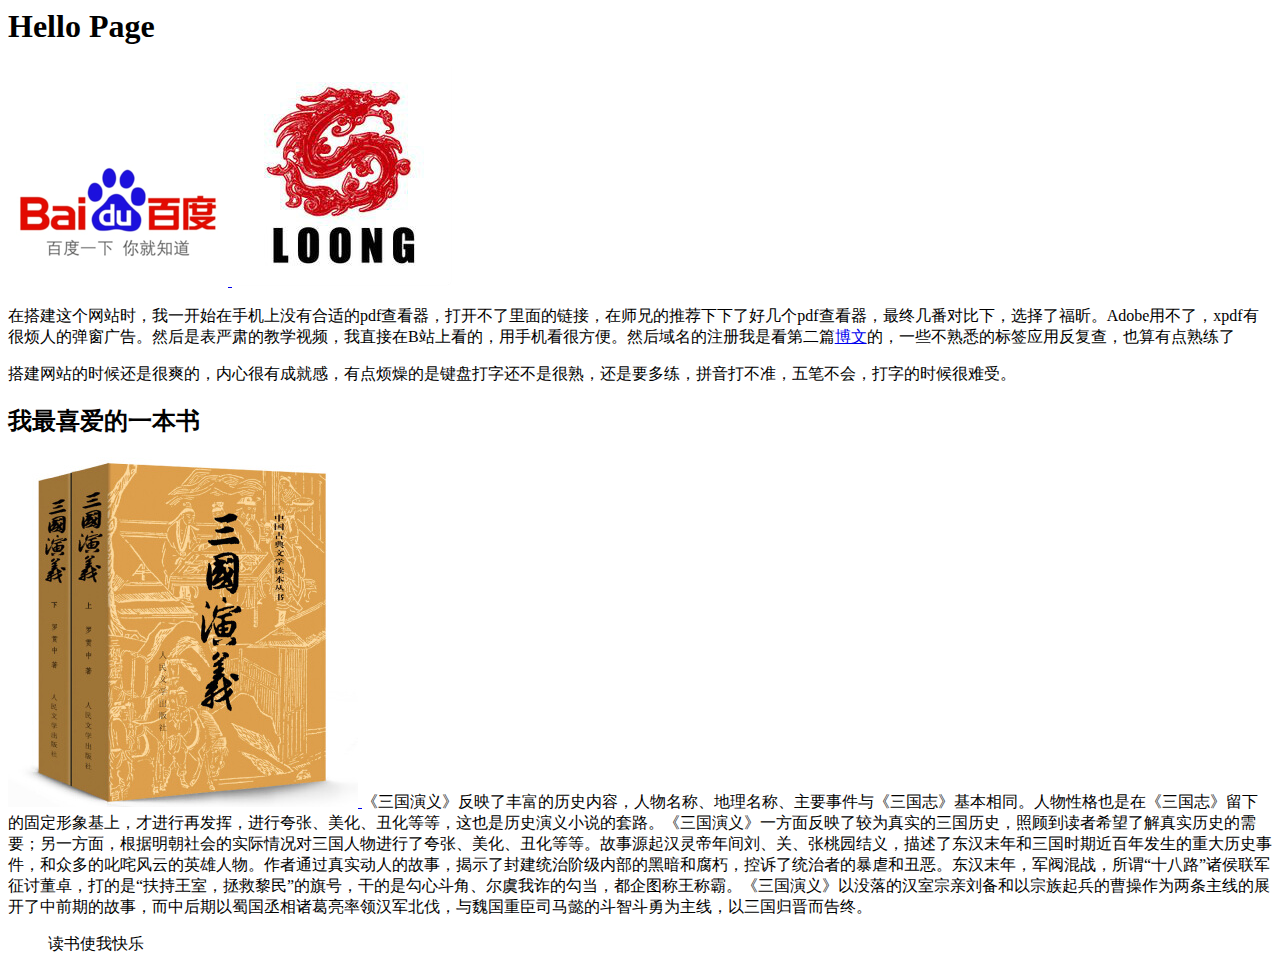
==== index.html @ 84b8c830 "fix a typo" ====
<html>
    <head>
        <title>陈威龙的网站</title>
    </head>
    <body>
        <h1>Hello Page</h1>
        <a href="https://www.baidu.com/">
        <img src ="img/baidu.png">
        </a>
        <img src="img/loong.jpg">
        <p>在搭建这个网站时，我一开始在手机上没有合适的pdf查看器，打开不了里面的链接，在师兄的推荐下下了好几个pdf查看器，最终几番对比下，选择了福昕。Adobe用不了，xpdf有很烦人的弹窗广告。然后是表严肃的教学视频，我直接在B站上看的，用手机看很方便。然后域名的注册我是看第二篇<a href="https://blog.csdn.net/u012168038/article/details/77715439">博文</a>的，一些不熟悉的标签应用反复查，也算有点熟练了</p>
        <p>搭建网站的时候还是很爽的，内心很有成就感，有点烦燥的是键盘打字还不是很熟，还是要多练，拼音打不准，五笔不会，打字的时候很难受。</p>
        <h2>我最喜爱的一本书</h2>
        <p> 
        <a href="https://item.jd.com/10396921761.html"> <img src ="img/三国演义.png"> </a>
       《三国演义》反映了丰富的历史内容，人物名称、地理名称、主要事件与《三国志》基本相同。人物性格也是在《三国志》留下的固定形象基上，才进行再发挥，进行夸张、美化、丑化等等，这也是历史演义小说的套路。《三国演义》一方面反映了较为真实的三国历史，照顾到读者希望了解真实历史的需要；另一方面，根据明朝社会的实际情况对三国人物进行了夸张、美化、丑化等等。故事源起汉灵帝年间刘、关、张桃园结义，描述了东汉末年和三国时期近百年发生的重大历史事件，和众多的叱咤风云的英雄人物。作者通过真实动人的故事，揭示了封建统治阶级内部的黑暗和腐朽，控诉了统治者的暴虐和丑恶。东汉末年，军阀混战，所谓“十八路”诸侯联军征讨董卓，打的是“扶持王室，拯救黎民”的旗号，干的是勾心斗角、尔虞我诈的勾当，都企图称王称霸。《三国演义》以没落的汉室宗亲刘备和以宗族起兵的曹操作为两条主线的展开了中前期的故事，而中后期以蜀国丞相诸葛亮率领汉军北伐，与魏国重臣司马懿的斗智斗勇为主线，以三国归晋而告终。
        </p>
        <blockquote>读书使我快乐</blockquote>
    </body>
</html>
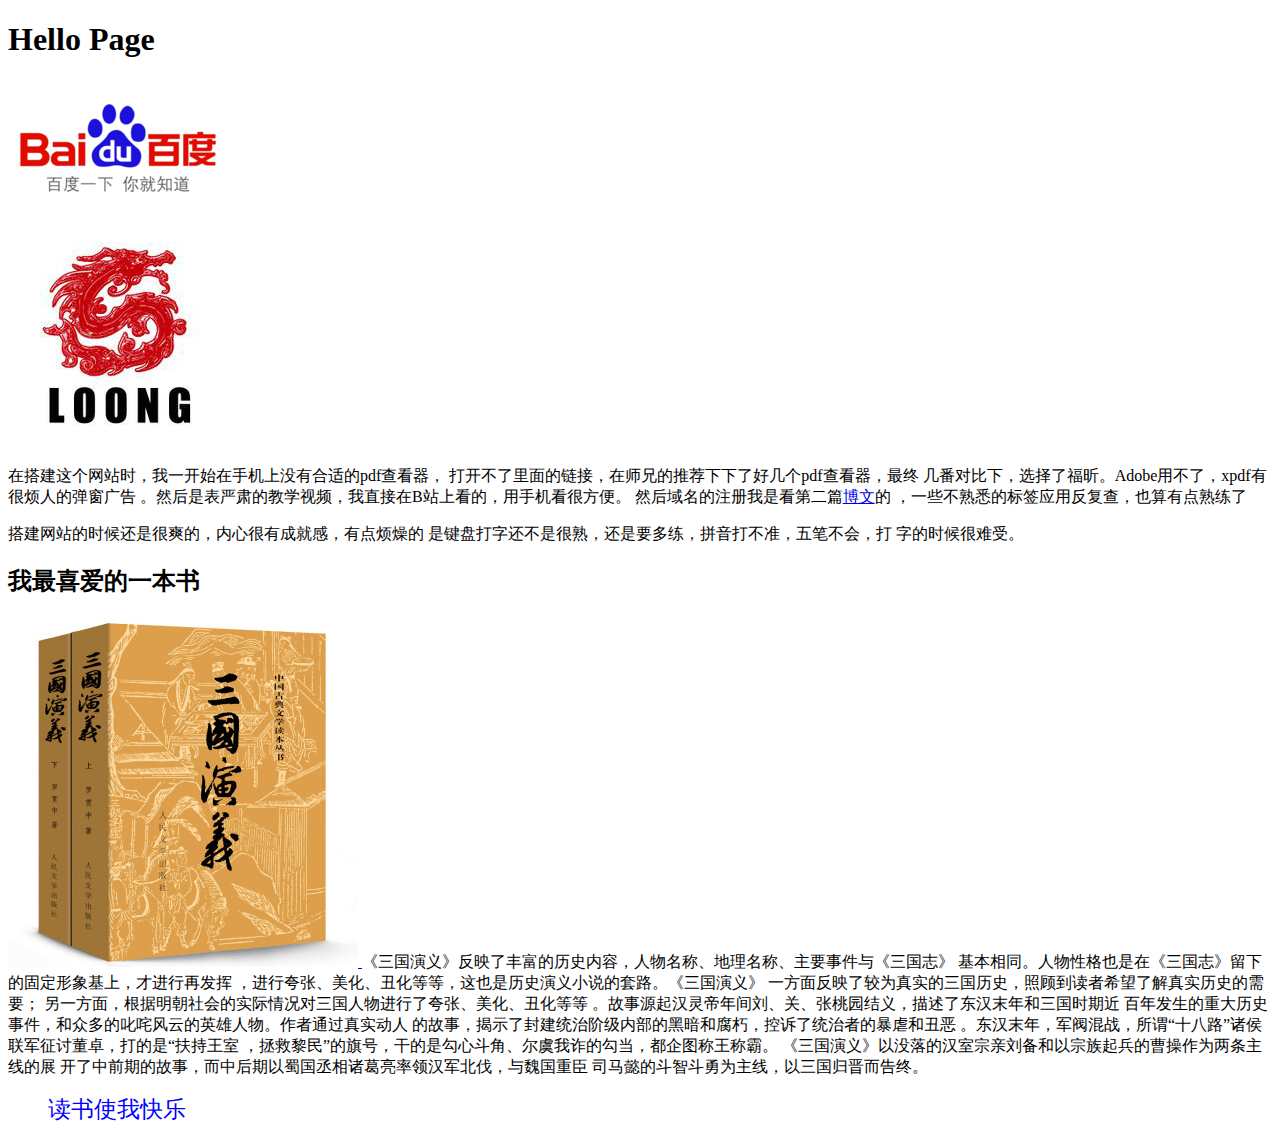
==== commit da5891cf: "fix a typo" ====
--- a/index.html
+++ b/index.html
@@ -1,20 +1,45 @@
+<!doctype html>
 <html>
+    <link rel="stylesheet" href="index.css">
     <head>
+
         <title>陈威龙的网站</title>
     </head>
+    <meta charset="utf-8">
     <body>
         <h1>Hello Page</h1>
-        <a href="https://www.baidu.com/">
-        <img src ="img/baidu.png">
-        </a>
+        <div>
+            <a href="https://www.baidu.com/">
+            <img src ="img/baidu.png">
+            </a>
+        </div>
         <img src="img/loong.jpg">
-        <p>在搭建这个网站时，我一开始在手机上没有合适的pdf查看器，打开不了里面的链接，在师兄的推荐下下了好几个pdf查看器，最终几番对比下，选择了福昕。Adobe用不了，xpdf有很烦人的弹窗广告。然后是表严肃的教学视频，我直接在B站上看的，用手机看很方便。然后域名的注册我是看第二篇<a href="https://blog.csdn.net/u012168038/article/details/77715439">博文</a>的，一些不熟悉的标签应用反复查，也算有点熟练了</p>
-        <p>搭建网站的时候还是很爽的，内心很有成就感，有点烦燥的是键盘打字还不是很熟，还是要多练，拼音打不准，五笔不会，打字的时候很难受。</p>
+        <p>在搭建这个网站时，我一开始在手机上没有合适的pdf查看器，
+            打开不了里面的链接，在师兄的推荐下下了好几个pdf查看器，最终
+            几番对比下，选择了福昕。Adobe用不了，xpdf有很烦人的弹窗广告
+            。然后是表严肃的教学视频，我直接在B站上看的，用手机看很方便。
+            然后域名的注册我是看第二篇<a href="https://blog.csdn.net/u012168038/article/details/77715439">博文</a>的
+            ，一些不熟悉的标签应用反复查，也算有点熟练了</p>
+        <p>搭建网站的时候还是很爽的，内心很有成就感，有点烦燥的
+            是键盘打字还不是很熟，还是要多练，拼音打不准，五笔不会，打
+            字的时候很难受。</p>
         <h2>我最喜爱的一本书</h2>
         <p> 
         <a href="https://item.jd.com/10396921761.html"> <img src ="img/三国演义.png"> </a>
-       《三国演义》反映了丰富的历史内容，人物名称、地理名称、主要事件与《三国志》基本相同。人物性格也是在《三国志》留下的固定形象基上，才进行再发挥，进行夸张、美化、丑化等等，这也是历史演义小说的套路。《三国演义》一方面反映了较为真实的三国历史，照顾到读者希望了解真实历史的需要；另一方面，根据明朝社会的实际情况对三国人物进行了夸张、美化、丑化等等。故事源起汉灵帝年间刘、关、张桃园结义，描述了东汉末年和三国时期近百年发生的重大历史事件，和众多的叱咤风云的英雄人物。作者通过真实动人的故事，揭示了封建统治阶级内部的黑暗和腐朽，控诉了统治者的暴虐和丑恶。东汉末年，军阀混战，所谓“十八路”诸侯联军征讨董卓，打的是“扶持王室，拯救黎民”的旗号，干的是勾心斗角、尔虞我诈的勾当，都企图称王称霸。《三国演义》以没落的汉室宗亲刘备和以宗族起兵的曹操作为两条主线的展开了中前期的故事，而中后期以蜀国丞相诸葛亮率领汉军北伐，与魏国重臣司马懿的斗智斗勇为主线，以三国归晋而告终。
+       《三国演义》反映了丰富的历史内容，人物名称、地理名称、主要事件与《三国志》
+       基本相同。人物性格也是在《三国志》留下的固定形象基上，才进行再发挥
+       ，进行夸张、美化、丑化等等，这也是历史演义小说的套路。《三国演义》
+       一方面反映了较为真实的三国历史，照顾到读者希望了解真实历史的需要；
+       另一方面，根据明朝社会的实际情况对三国人物进行了夸张、美化、丑化等等
+       。故事源起汉灵帝年间刘、关、张桃园结义，描述了东汉末年和三国时期近
+       百年发生的重大历史事件，和众多的叱咤风云的英雄人物。作者通过真实动人
+       的故事，揭示了封建统治阶级内部的黑暗和腐朽，控诉了统治者的暴虐和丑恶
+       。东汉末年，军阀混战，所谓“十八路”诸侯联军征讨董卓，打的是“扶持王室
+       ，拯救黎民”的旗号，干的是勾心斗角、尔虞我诈的勾当，都企图称王称霸。
+       《三国演义》以没落的汉室宗亲刘备和以宗族起兵的曹操作为两条主线的展
+       开了中前期的故事，而中后期以蜀国丞相诸葛亮率领汉军北伐，与魏国重臣
+       司马懿的斗智斗勇为主线，以三国归晋而告终。
         </p>
-        <blockquote>读书使我快乐</blockquote>
+        <blockquote><big><big>读书使我快乐</big></big></blockquote>
     </body>
 </html>--- a/index.css
+++ b/index.css
@@ -0,0 +1,4 @@
+blockquote{
+    color: blue;
+
+}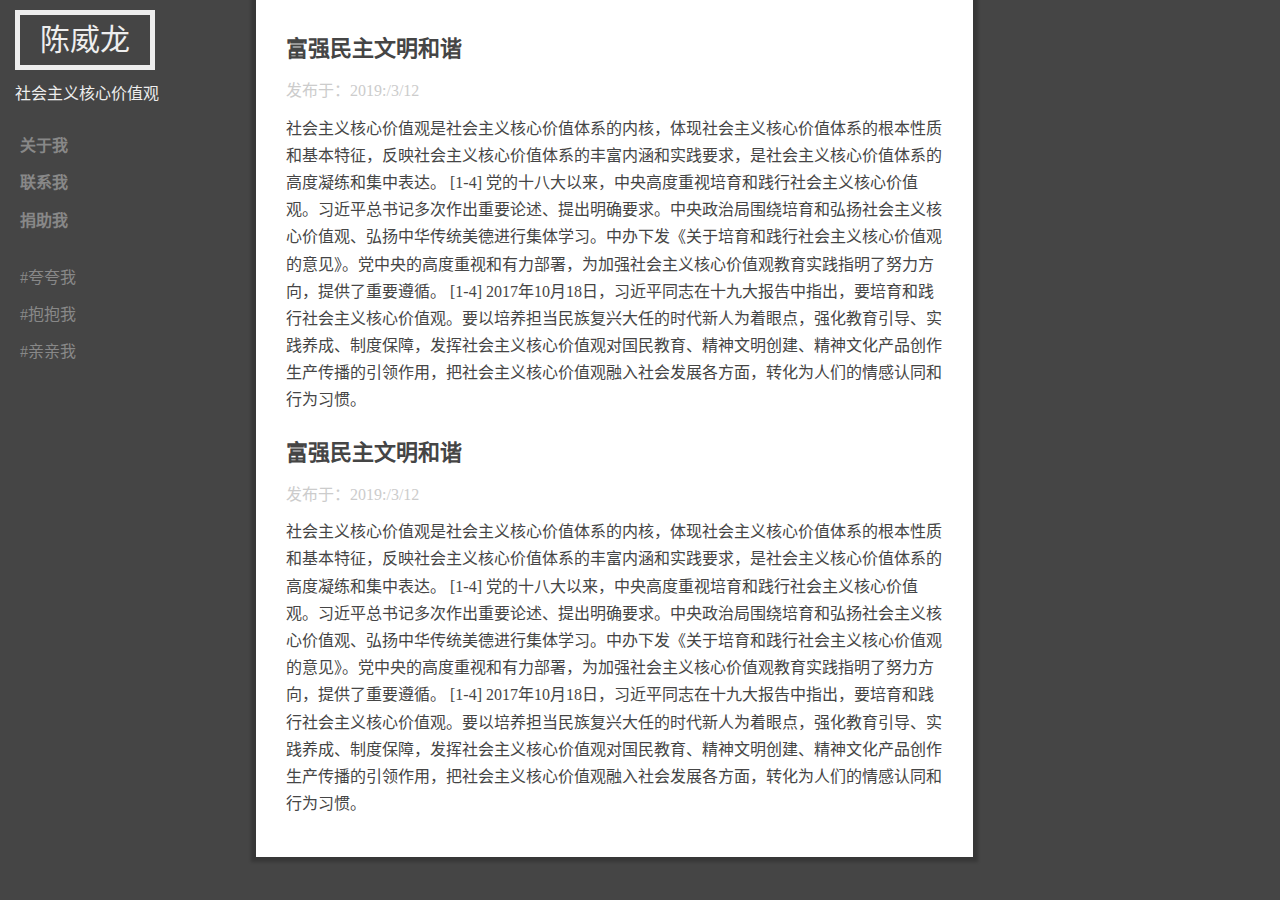
==== commit f107cbb1: "1st" ====
--- a/index.html
+++ b/index.html
@@ -1,45 +1,54 @@
-<!doctype html>
-<html>
-    <link rel="stylesheet" href="index.css">
-    <head>
+<!DOCTYPE html>
+<html lang="zh-cn">
+<head>
+    <meta charset="UTF-8">
+    <meta name="viewport" content="width=di, initial-scale=1.0">
+    <meta http-equiv="X-UA-Compatible" content="ie=edge">
+    <link rel="stylesheet" href="css/normalize.css">
+    <link rel="stylesheet" href="css/main.css">
+    <title>陈威龙的个人博客</title>
+</head>
+<body>
+    <div class="side-bar">
+        <div class="header"><!--导航-->
+            <a href="index.html" class="logo">陈威龙</a>
+            <div class="intro">社会主义核心价值观</div>
+        </div>
+        <div class="nav">
+            <a href="#" class="item">关于我</a>
+            <a href="#" class="item">联系我</a>
+            <a href="#" class="item">捐助我</a>
+        </div>
+        <div class="tag-list">
+            <a href="#" class="item">#夸夸我</a>
+            <a href="#" class="item">#抱抱我</a>
+            <a href="#" class="item">#亲亲我</a>
+        </div>
+    </div>
+    <div class="main">
+        <div class="article-list">
+            <div class="item">
+                <div class="title">富强民主文明和谐</div>
+                <div class="status">发布于：2019:/3/12</div>
+                <div class="content">
+                    社会主义核心价值观是社会主义核心价值体系的内核，体现社会主义核心价值体系的根本性质和基本特征，反映社会主义核心价值体系的丰富内涵和实践要求，是社会主义核心价值体系的高度凝练和集中表达。 [1-4] 
+党的十八大以来，中央高度重视培育和践行社会主义核心价值观。习近平总书记多次作出重要论述、提出明确要求。中央政治局围绕培育和弘扬社会主义核心价值观、弘扬中华传统美德进行集体学习。中办下发《关于培育和践行社会主义核心价值观的意见》。党中央的高度重视和有力部署，为加强社会主义核心价值观教育实践指明了努力方向，提供了重要遵循。 [1-4] 
+2017年10月18日，习近平同志在十九大报告中指出，要培育和践行社会主义核心价值观。要以培养担当民族复兴大任的时代新人为着眼点，强化教育引导、实践养成、制度保障，发挥社会主义核心价值观对国民教育、精神文明创建、精神文化产品创作生产传播的引领作用，把社会主义核心价值观融入社会发展各方面，转化为人们的情感认同和行为习惯。
+                </div>
+                
+            </div>
+            <div class="item">
+                <div class="title">富强民主文明和谐</div>
+                <div class="status">发布于：2019:/3/12</div>
+                <div class="content">
+                    社会主义核心价值观是社会主义核心价值体系的内核，体现社会主义核心价值体系的根本性质和基本特征，反映社会主义核心价值体系的丰富内涵和实践要求，是社会主义核心价值体系的高度凝练和集中表达。 [1-4] 
+党的十八大以来，中央高度重视培育和践行社会主义核心价值观。习近平总书记多次作出重要论述、提出明确要求。中央政治局围绕培育和弘扬社会主义核心价值观、弘扬中华传统美德进行集体学习。中办下发《关于培育和践行社会主义核心价值观的意见》。党中央的高度重视和有力部署，为加强社会主义核心价值观教育实践指明了努力方向，提供了重要遵循。 [1-4] 
+2017年10月18日，习近平同志在十九大报告中指出，要培育和践行社会主义核心价值观。要以培养担当民族复兴大任的时代新人为着眼点，强化教育引导、实践养成、制度保障，发挥社会主义核心价值观对国民教育、精神文明创建、精神文化产品创作生产传播的引领作用，把社会主义核心价值观融入社会发展各方面，转化为人们的情感认同和行为习惯。
+                </div>
+                
+            </div>
+        </div>
+    </div>
 
-        <title>陈威龙的网站</title>
-    </head>
-    <meta charset="utf-8">
-    <body>
-        <h1>Hello Page</h1>
-        <div>
-            <a href="https://www.baidu.com/">
-            <img src ="img/baidu.png">
-            </a>
-        </div>
-        <img src="img/loong.jpg">
-        <p>在搭建这个网站时，我一开始在手机上没有合适的pdf查看器，
-            打开不了里面的链接，在师兄的推荐下下了好几个pdf查看器，最终
-            几番对比下，选择了福昕。Adobe用不了，xpdf有很烦人的弹窗广告
-            。然后是表严肃的教学视频，我直接在B站上看的，用手机看很方便。
-            然后域名的注册我是看第二篇<a href="https://blog.csdn.net/u012168038/article/details/77715439">博文</a>的
-            ，一些不熟悉的标签应用反复查，也算有点熟练了</p>
-        <p>搭建网站的时候还是很爽的，内心很有成就感，有点烦燥的
-            是键盘打字还不是很熟，还是要多练，拼音打不准，五笔不会，打
-            字的时候很难受。</p>
-        <h2>我最喜爱的一本书</h2>
-        <p> 
-        <a href="https://item.jd.com/10396921761.html"> <img src ="img/三国演义.png"> </a>
-       《三国演义》反映了丰富的历史内容，人物名称、地理名称、主要事件与《三国志》
-       基本相同。人物性格也是在《三国志》留下的固定形象基上，才进行再发挥
-       ，进行夸张、美化、丑化等等，这也是历史演义小说的套路。《三国演义》
-       一方面反映了较为真实的三国历史，照顾到读者希望了解真实历史的需要；
-       另一方面，根据明朝社会的实际情况对三国人物进行了夸张、美化、丑化等等
-       。故事源起汉灵帝年间刘、关、张桃园结义，描述了东汉末年和三国时期近
-       百年发生的重大历史事件，和众多的叱咤风云的英雄人物。作者通过真实动人
-       的故事，揭示了封建统治阶级内部的黑暗和腐朽，控诉了统治者的暴虐和丑恶
-       。东汉末年，军阀混战，所谓“十八路”诸侯联军征讨董卓，打的是“扶持王室
-       ，拯救黎民”的旗号，干的是勾心斗角、尔虞我诈的勾当，都企图称王称霸。
-       《三国演义》以没落的汉室宗亲刘备和以宗族起兵的曹操作为两条主线的展
-       开了中前期的故事，而中后期以蜀国丞相诸葛亮率领汉军北伐，与魏国重臣
-       司马懿的斗智斗勇为主线，以三国归晋而告终。
-        </p>
-        <blockquote><big><big>读书使我快乐</big></big></blockquote>
-    </body>
+</body>
 </html>--- a/css/main.css
+++ b/css/main.css
@@ -0,0 +1,71 @@
+body {
+    background: #454545;
+    line-height: 1.7;
+}
+
+a {
+    text-decoration: none;
+}
+a ,body{
+    color: #eee;
+}
+.side-bar {
+    float: left;
+    width: 20%;
+}
+.side-bar > *{
+    padding: 10px 15px;
+}
+
+.side-bar .nav a,
+.side-bar .tag-list a {
+    display: block;
+    padding: 5px;
+    color:#888;
+    transition: color 200ms;
+}
+
+.side-bar .nav a:hover,
+.side-bar .tag-list a:hover {
+    color:#eee;
+}
+.side-bar .nav a{
+    font-weight: 700;
+}
+
+.main {
+   float: right;
+   width: 80%;
+   
+   color: #454545;
+}
+
+.header .logo{
+    line-height: 1;
+    border: 5px solid #eee;
+    padding: 10px 20px;
+    font-size: 30px;
+    display: inline-block;
+    margin-bottom: 10px;
+}
+.article-list {
+    background: #fff;
+    margin-right: 30%;
+    padding: 20px 30px;
+    box-shadow: 0 0 3px 5px rgba(0, 0, 0, 0.2);
+}
+
+.article-list .item {
+    margin-bottom: 20px;
+}
+.article-list .item .title {
+    font-size: 22px;
+    font-weight: 700;
+}
+.article-list .item .status {
+    font-style: 13px;
+    color: #ccc;
+}
+.article-list .item > *{
+    margin: 10px 0;
+}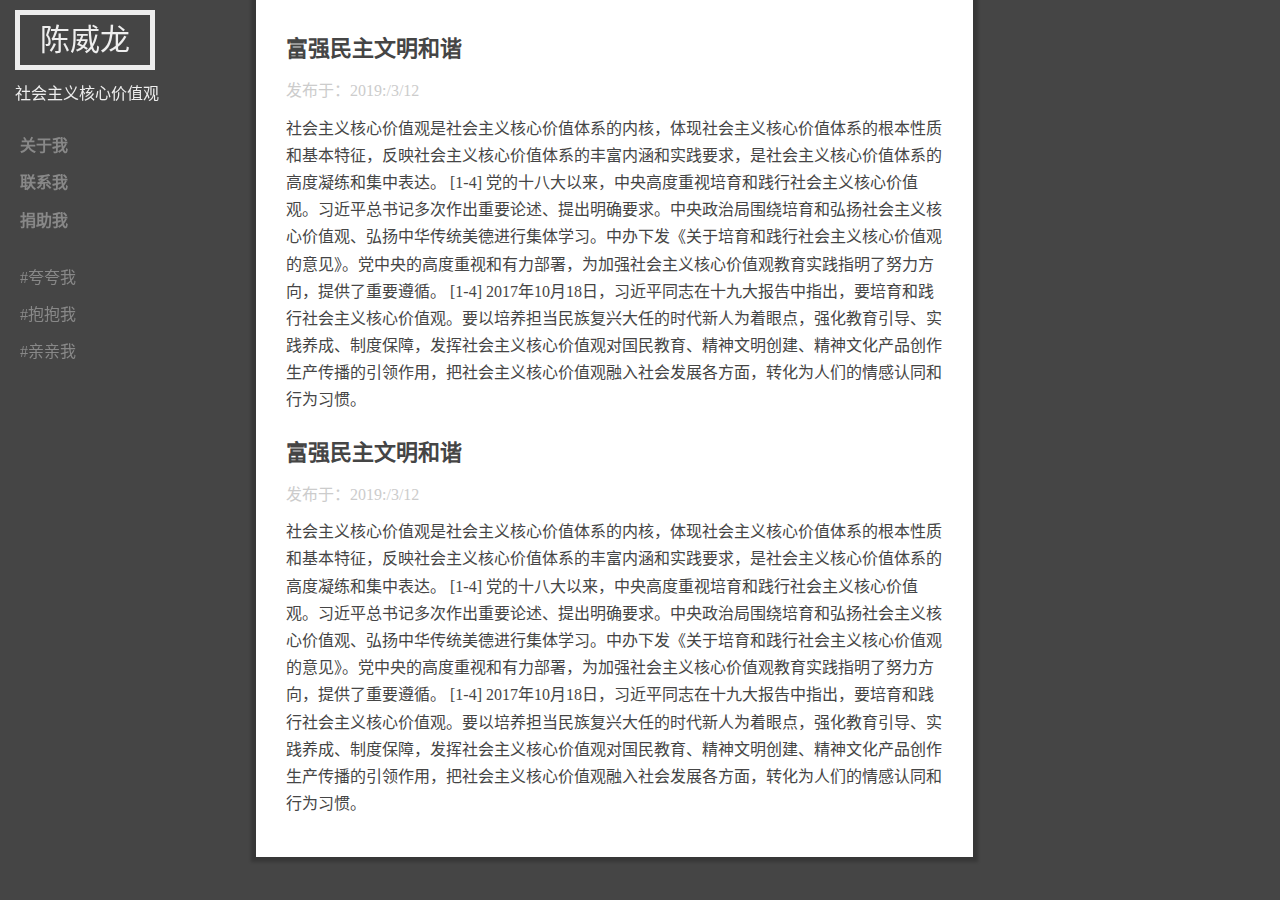
==== commit 81e5761a: "2" ====
--- a/index.html
+++ b/index.html
@@ -16,7 +16,7 @@
         </div>
         <div class="nav">
             <a href="#" class="item">关于我</a>
-            <a href="#" class="item">联系我</a>
+            <a href="connect.html" class="item">联系我</a>
             <a href="#" class="item">捐助我</a>
         </div>
         <div class="tag-list">
--- a/css/main.css
+++ b/css/main.css
@@ -12,6 +12,7 @@
 .side-bar {
     float: left;
     width: 20%;
+    position: fixed;
 }
 .side-bar > *{
     padding: 10px 15px;
